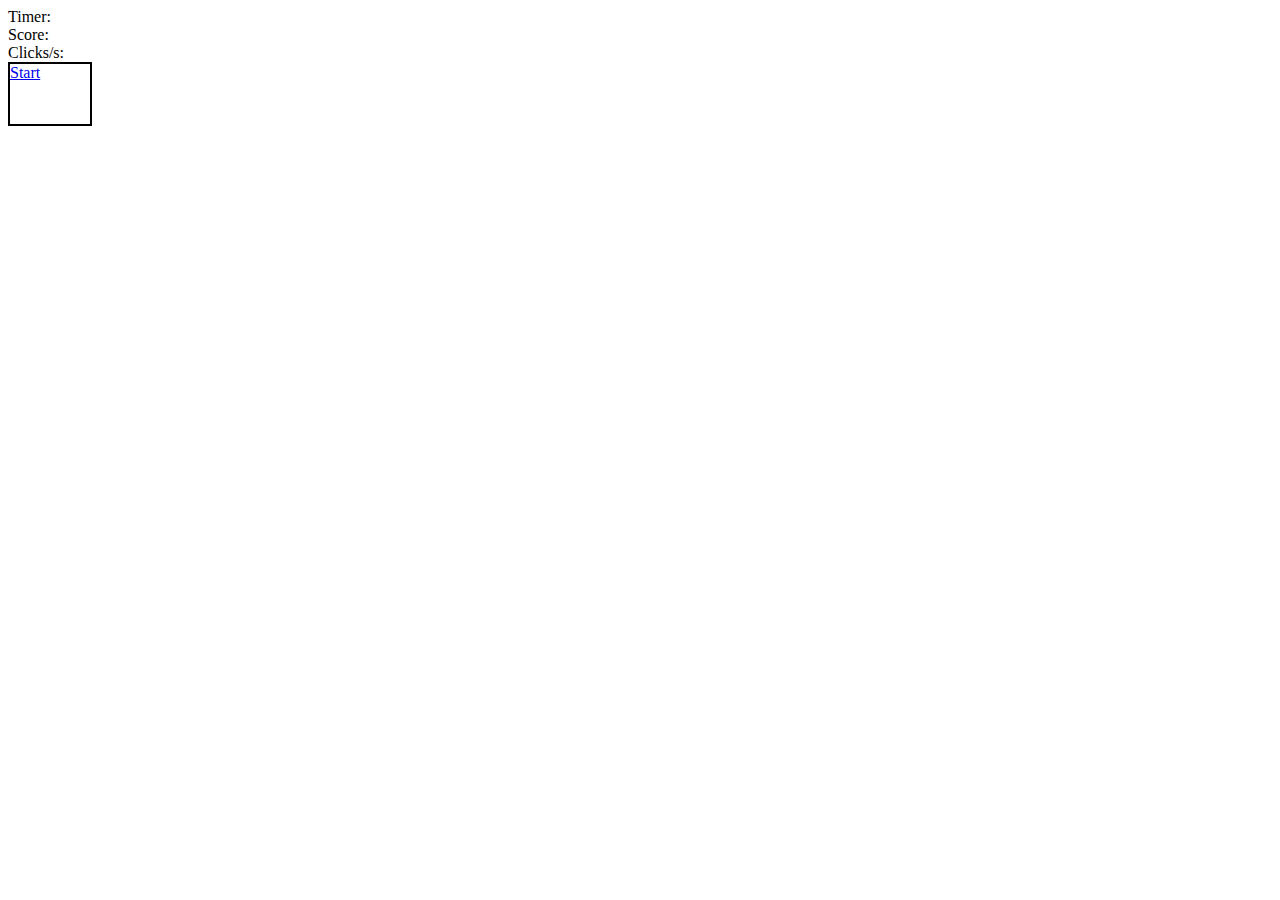
==== index.html @ bbe9aa67 "[UPDATE] added main script for cps game" ====
<!DOCTYPE html>
<html lang="en">
    <head>
        <meta charset="UTF-8">
        <meta name="viewport" content="width=device-width, initial-scale=1.0">
        <link rel="stylesheet" href="main.css">
        <title>Document</title>
    </head>
    <body>
        <div class="content">
            Timer: <span class="timer"></span><br/>
            Score: <span class="score"></span><br/>
            Clicks/s: <span class="clicks"></span>
        </div>
        <div class="clickarea">
            <a href="#" class="start">Start</a>
        </div>
        <script src="script.js"></script>
    </body>
</html>
---- main.css ----
.clickarea
{
    width: 80px;
    height: 60px;
    background: #FFFFFF;
    border: #000000 solid 2px;
}
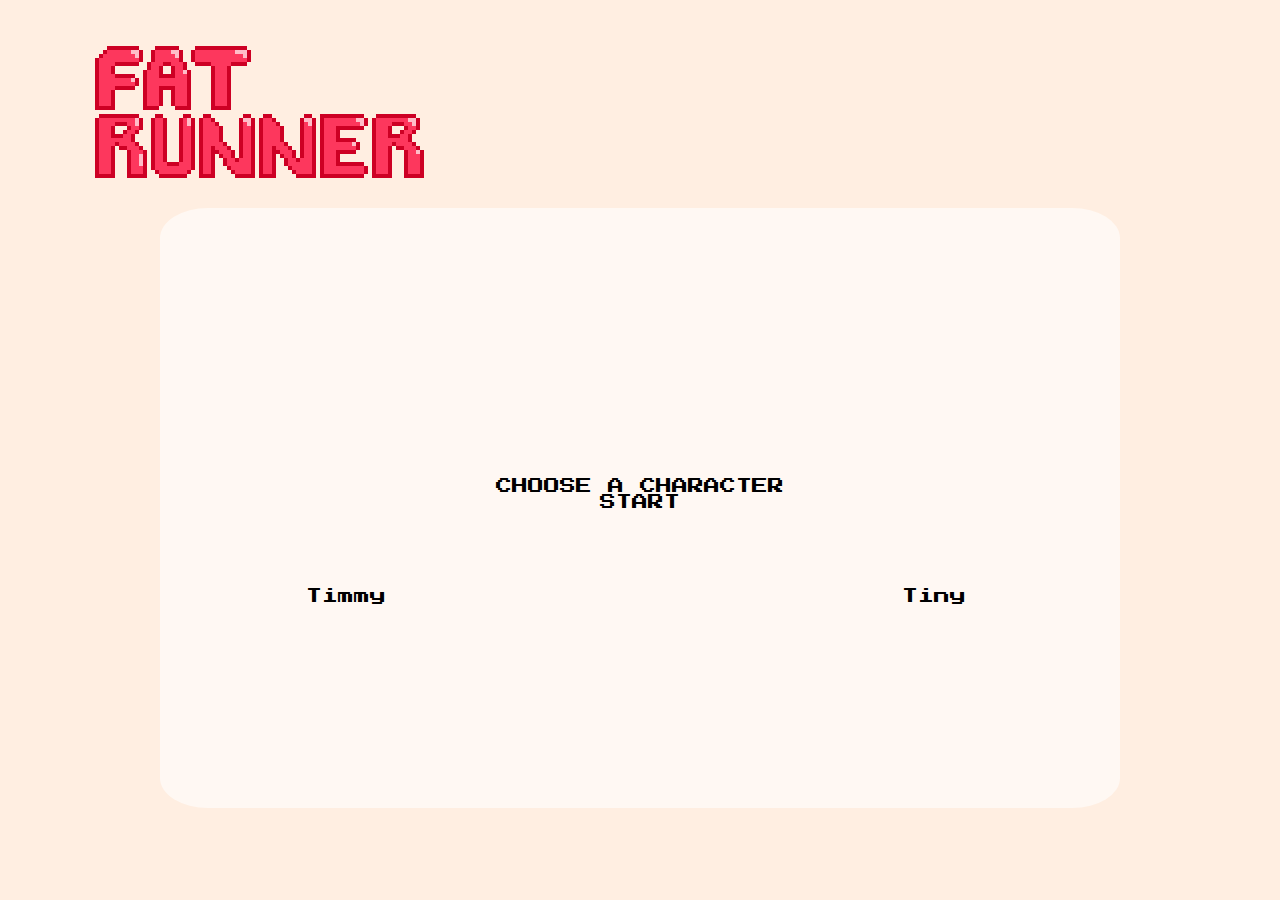
==== commit fbf627ba: "First and second page" ====
--- a/index.html
+++ b/index.html
@@ -4,17 +4,24 @@
         <meta charset="UTF-8">
         <meta name="viewport" content="width=device-width, initial-scale=1.0">
         <link rel="stylesheet" href="main.css">
+        <link href="https://fonts.googleapis.com/css2?family=Press+Start+2P&display=swap" rel="stylesheet"> 
         <title>Document</title>
     </head>
     <body>
-        <div class="content">
-            Timer: <span class="timer"></span><br/>
-            Score: <span class="score"></span><br/>
-            Clicks/s: <span class="clicks"></span>
-        </div>
-        <div class="clickarea">
-            <a href="#" class="start">Start</a>
-        </div>
-        <script src="script.js"></script>
+        <img src="player_characters_SIJS/GIF/title_fatrunner.png" alt="logo du jeu Fat Runner" id="logo">
+        <main>
+            <div class="character">
+                <a href="pages/game.html"><span class="timmy_img"></span></a>
+                <span>Timmy</span>
+            </div>
+            <p>
+                Choose a character<br/>
+                Start
+            </p>
+            <div class="character">
+                <a href="pages/game.html"><span class="tiny_img"></span></a>
+                <span>Tiny</span>
+            </div>
+        </main>
     </body>
 </html>--- a/main.css
+++ b/main.css
@@ -1,7 +1,111 @@
-.clickarea
+body
 {
-    width: 80px;
-    height: 60px;
-    background: #FFFFFF;
-    border: #000000 solid 2px;
+    background-color: #FFEEE1;
+    font-family: 'Press Start 2P', cursive;
 }
+
+#logo
+{
+    margin-left: 50px;
+}
+
+/* MAIN */
+
+main
+{
+    width: 960px;
+    margin: 0 auto;
+    display: flex;
+    text-align: center;
+    justify-content: center;
+    background-color: #FFF8F3;
+    height: 600px;
+    border-radius: 5%;
+}
+
+main p
+{
+    margin: 270px 50px 0 50px; 
+    text-transform: uppercase;
+}
+
+.character
+{
+    margin-top: 180px;
+}
+
+main span
+{
+    display: block;
+}
+
+/* Images */
+
+.timmy_img{
+  width: 200px;
+  height: 200px;
+  display: block;
+  background: url(../semaine-intensive-js-20-04-2020/player_characters_SIJS/GIF/sleeping_boy.gif) no-repeat;
+  background-size: cover;
+}
+
+.timmy_img:hover{
+  background-image: url(../semaine-intensive-js-20-04-2020/player_characters_SIJS/GIF/jumping_boy.gif);
+  background-size: cover;
+}
+
+.tiny_img{
+  width: 200px;
+  height: 200px;
+  display: block;
+  background: url(../semaine-intensive-js-20-04-2020/player_characters_SIJS/GIF/sleeping_girl.gif) no-repeat;
+  background-size: cover;
+}
+
+.tiny_img:hover{
+  background-image: url(../semaine-intensive-js-20-04-2020/player_characters_SIJS/GIF/running_girl.gif);
+  background-size: cover;
+}
+
+.character:hover
+{
+    height: 220px;
+    background-color: #F37C7D;
+    border-radius: 25%;
+    transition: background linear 0.25s;
+    padding-bottom: 15px;
+}
+
+/* /MAIN */
+
+
+/* .progressbar {
+    width: 80%;
+    margin: 25px auto;
+    border: solid 1px #000;
+  }
+  .progressbar .inner {
+    height: 15px;
+    animation: progressbar-countdown;
+     Placeholder, this will be updated using javascript 
+    animation-duration: 10s;
+     We stop in the end 
+    animation-iteration-count: 1;
+     Stay on pause when the animation is finished finished 
+    animation-fill-mode: forwards;
+     We start paused, we start the animation using javascript 
+    animation-play-state: paused;
+     We want a linear animation, ease-out is standard 
+    animation-timing-function: linear;
+  }
+  @keyframes progressbar-countdown {
+    0% {
+      width: 0%;
+      background: #5cb555;
+    }
+    100% {
+      width: 100%;
+      background: #eb4a4a;
+    }
+  }
+   */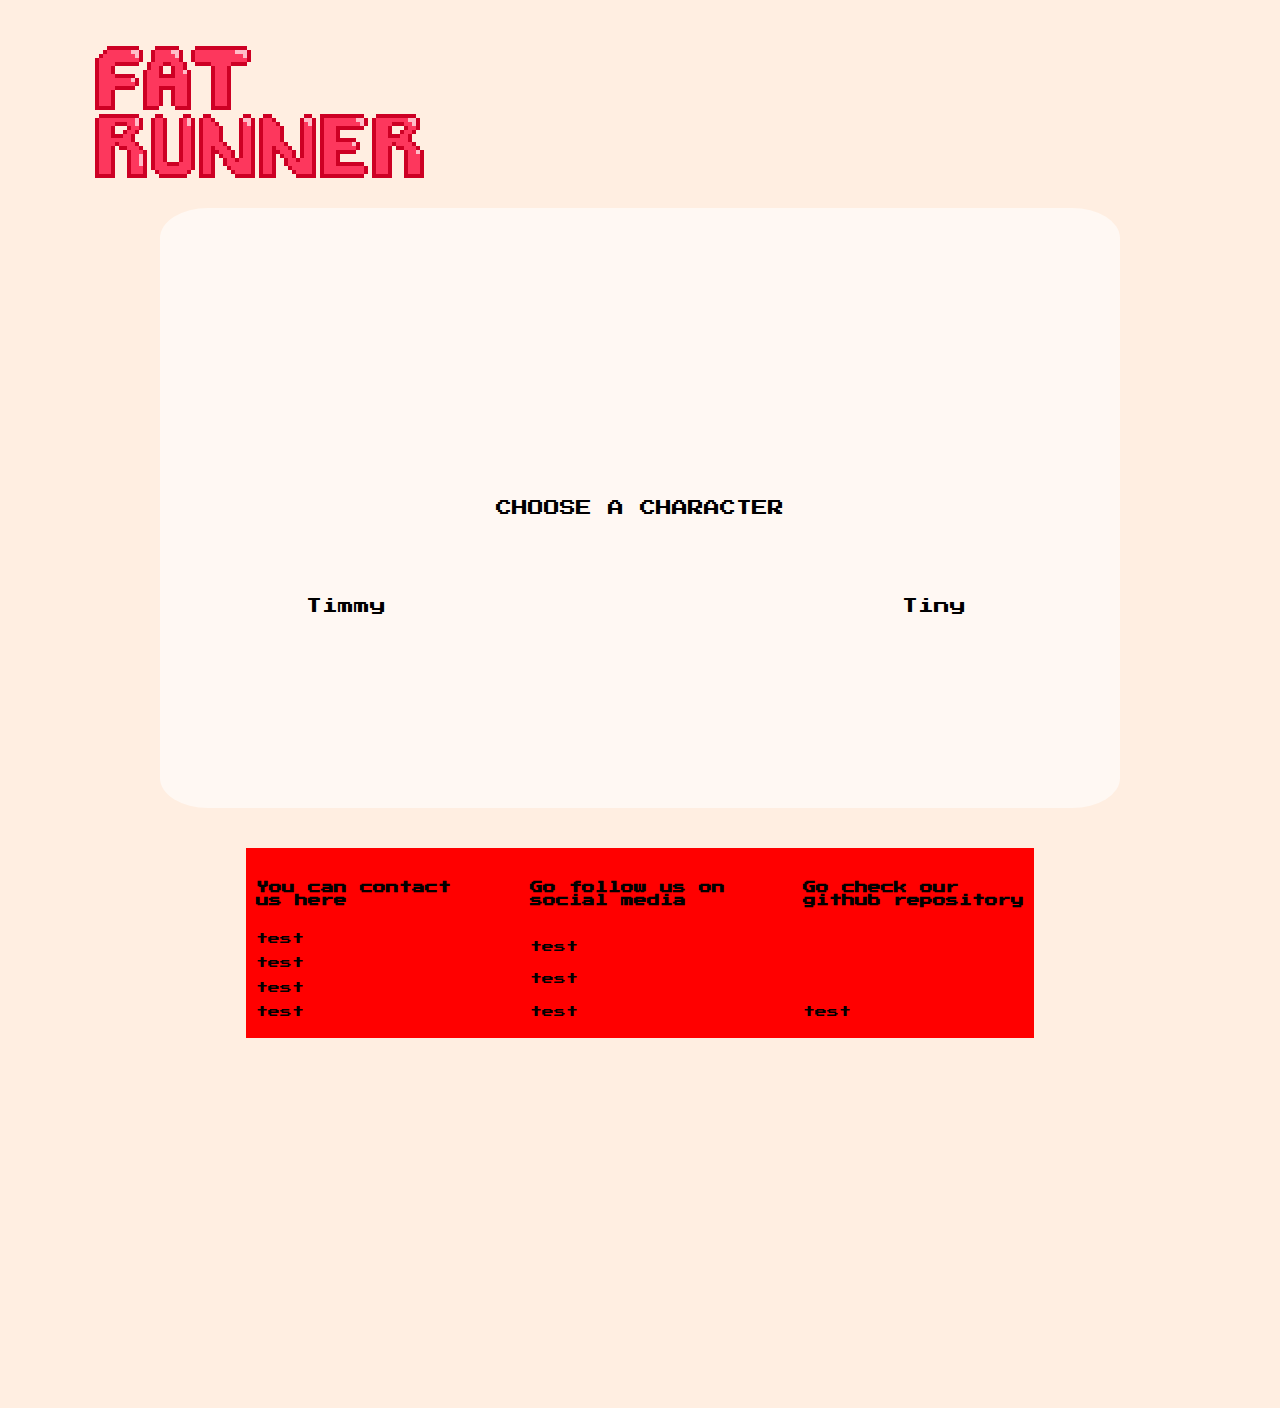
==== commit 5cd46e16: "[UPDATE] main.css index.html" ====
--- a/index.html
+++ b/index.html
@@ -1,27 +1,64 @@
 <!DOCTYPE html>
-<html lang="en">
+<html>
     <head>
-        <meta charset="UTF-8">
-        <meta name="viewport" content="width=device-width, initial-scale=1.0">
+        <meta class="UTF_8">
+        <meta name="viewport" content="width=device-width,initial-scales=1.0">
         <link rel="stylesheet" href="main.css">
-        <link href="https://fonts.googleapis.com/css2?family=Press+Start+2P&display=swap" rel="stylesheet"> 
-        <title>Document</title>
+        <link href="https://fonts.googleapis.com/css2?family=Press+Start+2P&display=swap" rel="stylesheet">
+        <title>Fat Runner</title>
     </head>
     <body>
-        <img src="player_characters_SIJS/GIF/title_fatrunner.png" alt="logo du jeu Fat Runner" id="logo">
+        <a href="index.html"><img src="player_characters_SIJS/GIF/title_fatrunner.png" alt="logo du jeu Fat Runner" id="logo"></a>
         <main>
-            <div class="character">
-                <a href="pages/game.html"><span class="timmy_img"></span></a>
-                <span>Timmy</span>
+            <div id="first_page">
+                <div class="character">
+                    <a href="#"><span class="timmy_img"></span></a>
+                    <span>Timmy</span>
+                </div>
+                <p>
+                    Choose a character
+                </p>
+                <div class="character">
+                    <a href="#"><span class="tiny_img"></span></a>
+                    <span>Tiny</span>
+                </div>
             </div>
-            <p>
-                Choose a character<br/>
-                Start
-            </p>
-            <div class="character">
-                <a href="pages/game.html"><span class="tiny_img"></span></a>
-                <span>Tiny</span>
+            <div id="second_page" class="clickarea">
+                <div>
+                    <img class="sport_boy" src="player_characters_SIJS/GIF/sport_boy.gif" alt="image de Timmy qui fait du sport">
+                    <img class="sport_girl" src="player_characters_SIJS/GIF/sport_girl.gif" alt="image de Tiny qui fait du sport">
+                </div>
+                <div>    
+                    <div class="container">
+                        <p class="">
+                            Timer: <span class="timer">0</span><br/>
+                            Clicks/s: <span class="clicks">0</span><br/>
+                            Score: <span class="score">0</span>
+                        </p>
+                    </div>
+                    <a href="#" class="start">Start</a>
+                </div>
             </div>
         </main>
+        <footer>
+            <div class="contact">
+                <h3>You can contact</br>us here</h3>
+                <span class="footer_span">test</span>
+                <span class="footer_span">test</span>
+                <span class="footer_span">test</span>
+                <span class="footer_span">test</span>
+            </div>
+            <div class="socials">
+                <h3>Go follow us on</br>social media</h3>
+                <span class="footer_span">test</span>
+                <span class="footer_span">test</span>
+                <span class="footer_span">test</span>
+            </div>
+            <div class="repo">
+                <h3>Go check our</br>github repository</h3>
+                <span class="footer_span">test</span>
+            </div>
+        </footer>
+        <script src="script.js"></script>    
     </body>
 </html>--- a/main.css
+++ b/main.css
@@ -9,103 +9,163 @@
     margin-left: 50px;
 }
 
-/* MAIN */
-
 main
 {
     width: 960px;
     margin: 0 auto;
-    display: flex;
-    text-align: center;
-    justify-content: center;
-    background-color: #FFF8F3;
     height: 600px;
     border-radius: 5%;
+    background-color: #FFF8F3;
 }
 
-main p
+/** FIRST PAGE **/
+
+#first_page
 {
-    margin: 270px 50px 0 50px; 
+    width: 960px;
+    height: 600px;
+    display: flex;
+    justify-content: center;
+    text-align: center;
+    align-items: center;
+}
+
+#first_page p
+{
+    margin: 0 50px; 
     text-transform: uppercase;
+}
+
+#fist_page span
+{
+    display: block;
+}
+
+.timmy_img
+{
+    width: 200px;
+    height: 200px;
+    display: block;
+    background: url(../semaine-intensive-js-20-04-2020/player_characters_SIJS/GIF/sleeping_boy.gif) no-repeat;
+    background-size: cover;
+}
+
+.timmy_img:hover
+{
+    background-image: url(../semaine-intensive-js-20-04-2020/player_characters_SIJS/GIF/jumping_boy.gif);
+    background-size: cover;
+}
+
+.tiny_img
+{
+    width: 200px;
+    height: 200px;
+    display: block;
+    background: url(../semaine-intensive-js-20-04-2020/player_characters_SIJS/GIF/sleeping_girl.gif) no-repeat;
+    background-size: cover;
+}
+
+.tiny_img:hover
+{
+    background-image: url(../semaine-intensive-js-20-04-2020/player_characters_SIJS/GIF/jumping_girl.gif);
+    background-size: cover;
 }
 
 .character
 {
-    margin-top: 180px;
-}
-
-main span
-{
-    display: block;
-}
-
-/* Images */
-
-.timmy_img{
-  width: 200px;
-  height: 200px;
-  display: block;
-  background: url(../semaine-intensive-js-20-04-2020/player_characters_SIJS/GIF/sleeping_boy.gif) no-repeat;
-  background-size: cover;
-}
-
-.timmy_img:hover{
-  background-image: url(../semaine-intensive-js-20-04-2020/player_characters_SIJS/GIF/jumping_boy.gif);
-  background-size: cover;
-}
-
-.tiny_img{
-  width: 200px;
-  height: 200px;
-  display: block;
-  background: url(../semaine-intensive-js-20-04-2020/player_characters_SIJS/GIF/sleeping_girl.gif) no-repeat;
-  background-size: cover;
-}
-
-.tiny_img:hover{
-  background-image: url(../semaine-intensive-js-20-04-2020/player_characters_SIJS/GIF/running_girl.gif);
-  background-size: cover;
+    height: 220px;
 }
 
 .character:hover
 {
-    height: 220px;
     background-color: #F37C7D;
     border-radius: 25%;
     transition: background linear 0.25s;
-    padding-bottom: 15px;
 }
 
-/* /MAIN */
 
 
-/* .progressbar {
-    width: 80%;
-    margin: 25px auto;
-    border: solid 1px #000;
-  }
-  .progressbar .inner {
-    height: 15px;
-    animation: progressbar-countdown;
-     Placeholder, this will be updated using javascript 
-    animation-duration: 10s;
-     We stop in the end 
-    animation-iteration-count: 1;
-     Stay on pause when the animation is finished finished 
-    animation-fill-mode: forwards;
-     We start paused, we start the animation using javascript 
-    animation-play-state: paused;
-     We want a linear animation, ease-out is standard 
-    animation-timing-function: linear;
-  }
-  @keyframes progressbar-countdown {
-    0% {
-      width: 0%;
-      background: #5cb555;
-    }
-    100% {
-      width: 100%;
-      background: #eb4a4a;
-    }
-  }
-   */+/** /FIRST PAGE **/
+
+/** SECOND PAGE **/
+
+#second_page
+{
+    width: 960px;
+    margin: 0 auto;
+    display: flex;  
+    background-color: #FFF8F3;
+    height: 600px;
+    border-radius: 5%;
+    justify-content: space-around;
+    align-items: center;
+    user-select: none;
+    visibility: hidden;
+}
+
+#second_page img
+{
+    width: 250px;
+    height: 250px;
+}
+
+#second_page span
+{
+    display: inline;
+}
+
+.container
+{
+    background-color: #FFFCFA;
+    height: 150px;
+    width: 240px;
+    padding: 20px;
+    padding-left: 30px;
+    border-radius: 5%;
+    margin-bottom: 50px;
+    line-height: 50px;
+}
+
+.start
+{
+    color: #FFF;
+    text-decoration: none;
+    background-color: #D95763;
+    width: 120px;
+    height: 40px;
+    padding: 20px 105px;
+    border-radius: 5%;
+    text-align: center;
+}
+
+/** FOOTER **/
+
+footer
+{
+    width: 60vw;
+    margin: 0 auto;
+    padding: 20px 10px;
+    height: 150px;
+    background: red;
+    margin-top: 40px;
+    display: flex;
+    justify-content: space-between;
+}
+
+.contact, .repo, .socials
+{
+    display: flex;
+    flex-direction: column;
+    justify-content: space-between;
+}
+
+.footer_span
+{
+    justify-content: space-around;
+    font-size: 12px;
+}
+
+h3
+{
+    font-size: 13px;
+}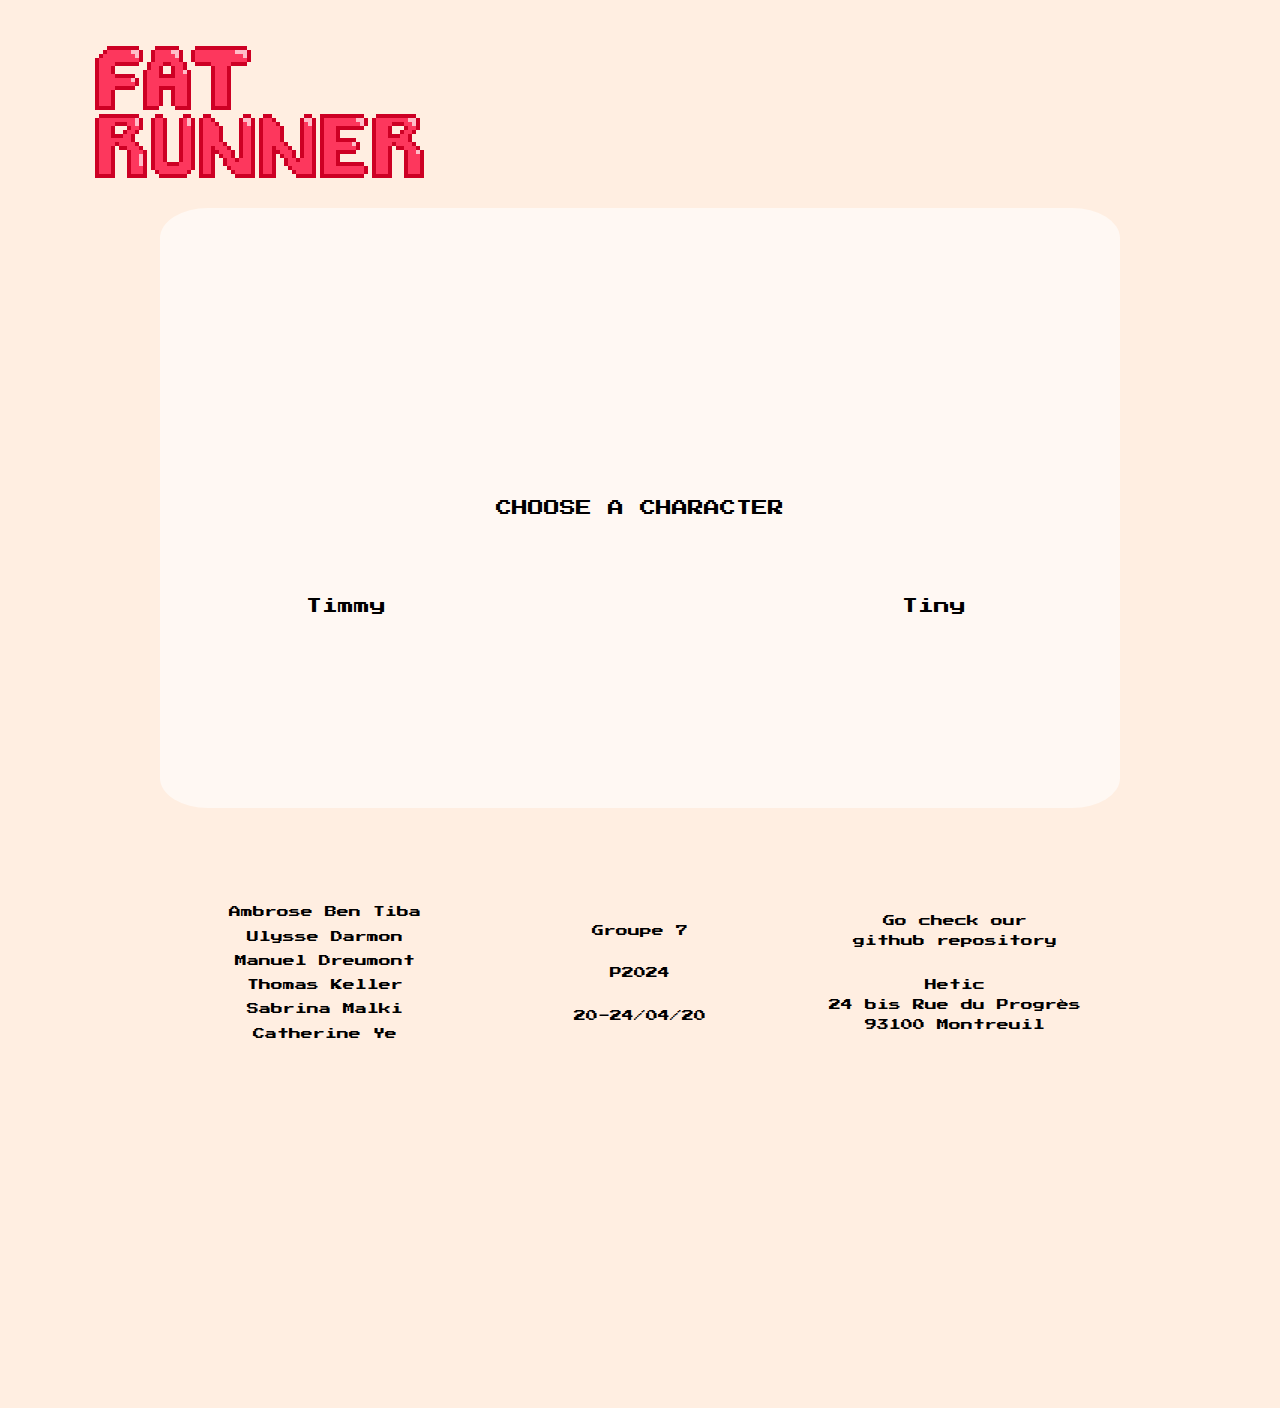
==== commit 22f33499: "[UPDATE] index.html and main.css" ====
--- a/index.html
+++ b/index.html
@@ -5,11 +5,13 @@
         <meta name="viewport" content="width=device-width,initial-scales=1.0">
         <link rel="stylesheet" href="main.css">
         <link href="https://fonts.googleapis.com/css2?family=Press+Start+2P&display=swap" rel="stylesheet">
+        <link rel="icon" href="player_characters_SIJS/GIF/sleeping_boy.gif">
         <title>Fat Runner</title>
     </head>
     <body>
         <a href="index.html"><img src="player_characters_SIJS/GIF/title_fatrunner.png" alt="logo du jeu Fat Runner" id="logo"></a>
         <main>
+<!-- FIRST PAGEs-->
             <div id="first_page">
                 <div class="character">
                     <a href="#"><span class="timmy_img"></span></a>
@@ -23,7 +25,10 @@
                     <span>Tiny</span>
                 </div>
             </div>
+<!-- SECOND PAGE -->
             <div id="second_page" class="clickarea">
+                <a href="pages/0_19.html" class="arrow"></a>
+                <p class="tutorial">Click to see the clicking area</p>
                 <div>
                     <img class="sport_boy" src="player_characters_SIJS/GIF/sport_boy.gif" alt="image de Timmy qui fait du sport">
                     <img class="sport_girl" src="player_characters_SIJS/GIF/sport_girl.gif" alt="image de Tiny qui fait du sport">
@@ -31,8 +36,8 @@
                 <div>    
                     <div class="container">
                         <p class="">
-                            Timer: <span class="timer">0</span><br/>
-                            Clicks/s: <span class="clicks">0</span><br/>
+                            Timer: <span class="timer">0</span><br>
+                            Clicks/s: <span class="clicks">0</span><br>
                             Score: <span class="score">0</span>
                         </p>
                     </div>
@@ -40,23 +45,24 @@
                 </div>
             </div>
         </main>
+<!-- FOOTER-->
         <footer>
-            <div class="contact">
-                <h3>You can contact</br>us here</h3>
-                <span class="footer_span">test</span>
-                <span class="footer_span">test</span>
-                <span class="footer_span">test</span>
-                <span class="footer_span">test</span>
+            <div>
+                <span>Ambrose Ben Tiba</span>
+                <span>Ulysse Darmon</span>
+                <span>Manuel Dreumont</span>
+                <span>Thomas Keller</span>
+                <span>Sabrina Malki</span>
+                <span>Catherine Ye</span>
             </div>
-            <div class="socials">
-                <h3>Go follow us on</br>social media</h3>
-                <span class="footer_span">test</span>
-                <span class="footer_span">test</span>
-                <span class="footer_span">test</span>
+            <div>
+                <span>Groupe 7</span>
+                <span>P2024</span>
+                <span>20-24/04/20</span>
             </div>
-            <div class="repo">
-                <h3>Go check our</br>github repository</h3>
-                <span class="footer_span">test</span>
+            <div>
+                <p><a href="https://github.com/ambrosebentiba/semaine-intensive-js-20-04-2020.git">Go check our <br>github repository</a></p>
+                <p><a href="hetic.net">Hetic</a> <br>24 bis Rue du Progrès<br> 93100 Montreuil</p>
             </div>
         </footer>
         <script src="script.js"></script>    
--- a/main.css
+++ b/main.css
@@ -16,6 +16,7 @@
     height: 600px;
     border-radius: 5%;
     background-color: #FFF8F3;
+    position: relative;
 }
 
 /** FIRST PAGE **/
@@ -114,6 +115,24 @@
     display: inline;
 }
 
+.arrow
+{
+    width: 150px;
+    height: 90px;
+    display: block;
+    background: url(../semaine-intensive-js-20-04-2020/player_characters_SIJS/GIF/arrow.gif) no-repeat;
+    background-size: cover;
+    position: absolute;
+    top: 0px; left: 0px;
+}
+
+.tutorial
+{
+    position: absolute;
+    top: 20px;
+    color: #8a8a8a;
+}
+
 .container
 {
     background-color: #FFFCFA;
@@ -142,30 +161,39 @@
 
 footer
 {
-    width: 60vw;
+    width: 960px;
     margin: 0 auto;
-    padding: 20px 10px;
     height: 150px;
-    background: red;
     margin-top: 40px;
+    font-size: 12px;
     display: flex;
-    justify-content: space-between;
+    justify-content: space-evenly;
 }
 
-.contact, .repo, .socials
+footer div
 {
     display: flex;
+    line-height: 20px;
+    width: 300px;
+    height: 150px;
+    margin-top: 50px;
     flex-direction: column;
-    justify-content: space-between;
+    align-items: center;
+    justify-content: space-evenly;
 }
 
-.footer_span
+footer a
 {
-    justify-content: space-around;
-    font-size: 12px;
+    text-decoration: none;
+    color: #000000;
 }
 
-h3
+footer a:hover
 {
-    font-size: 13px;
+    text-decoration: none;
+    color: #D95763;
+}
+footer p
+{
+    text-align: center;
 }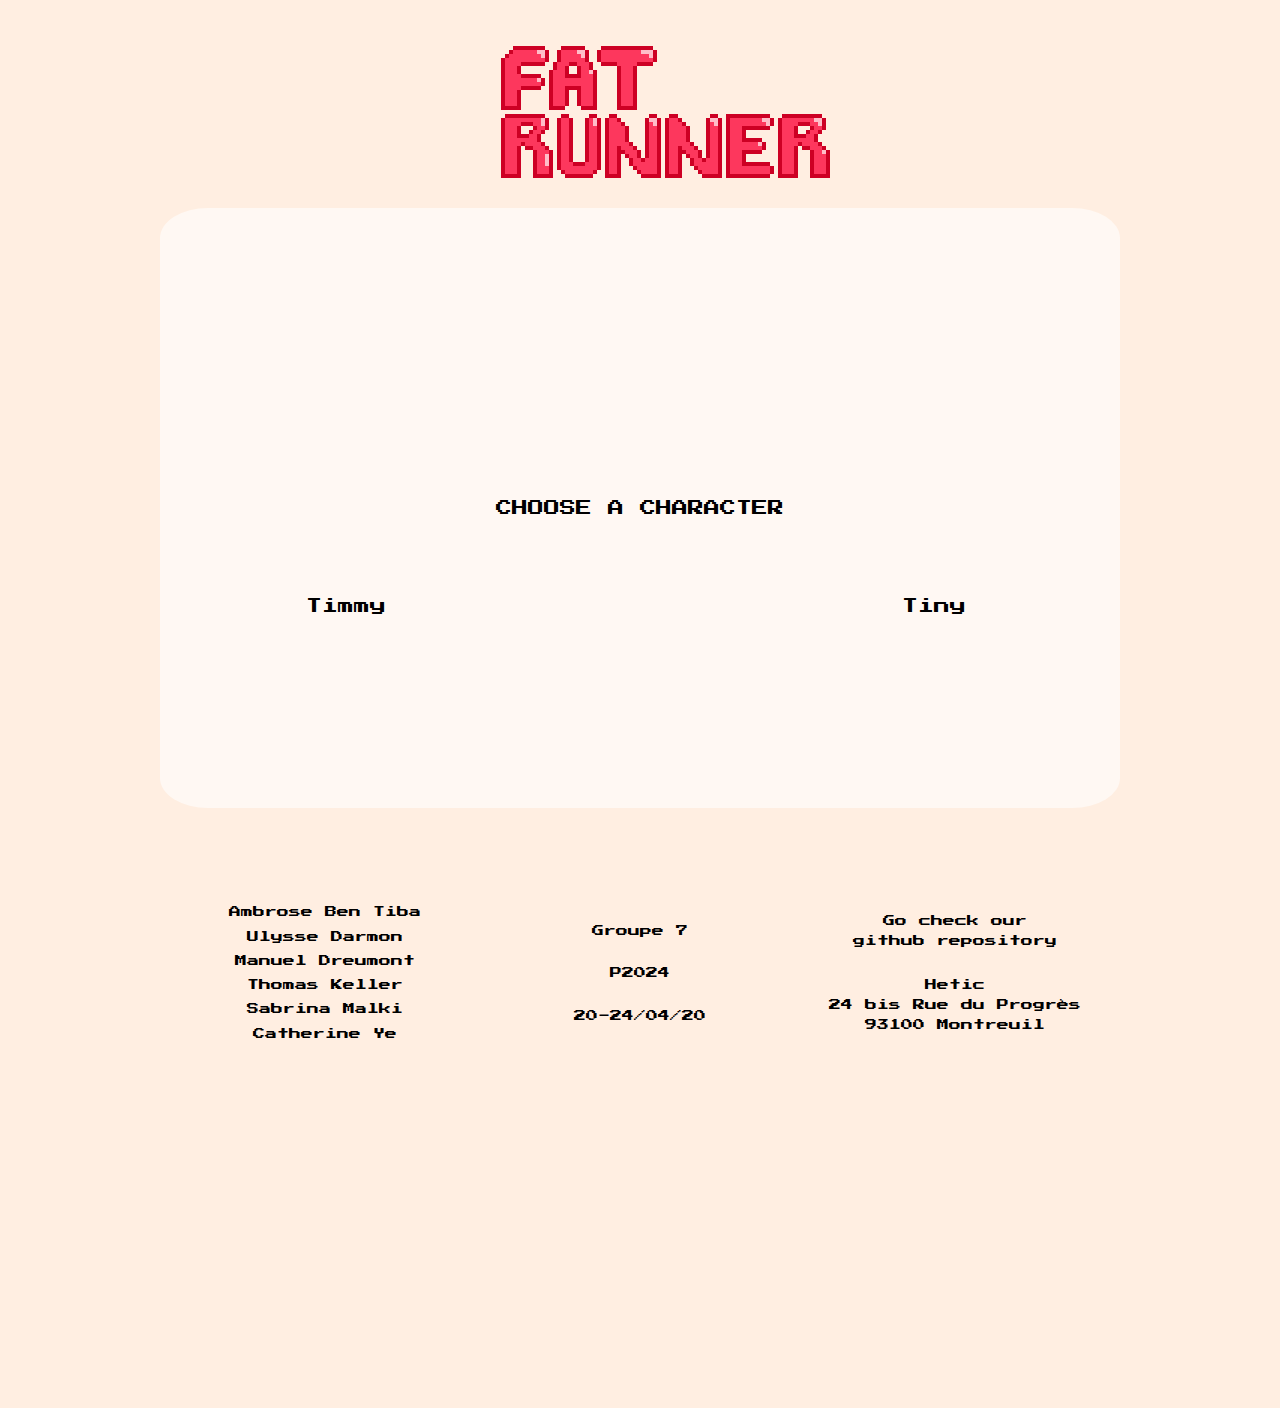
==== commit 3aca6cae: "[UPDATE]index.html and main.css" ====
--- a/index.html
+++ b/index.html
@@ -9,7 +9,9 @@
         <title>Fat Runner</title>
     </head>
     <body>
-        <a href="index.html"><img src="player_characters_SIJS/GIF/title_fatrunner.png" alt="logo du jeu Fat Runner" id="logo"></a>
+        <header id="logo">
+            <a href="index.html"><img src="player_characters_SIJS/GIF/title_fatrunner.png" alt="logo du jeu Fat Runner"></a>
+        </header>
         <main>
 <!-- FIRST PAGEs-->
             <div id="first_page">
@@ -27,7 +29,7 @@
             </div>
 <!-- SECOND PAGE -->
             <div id="second_page" class="clickarea">
-                <a href="pages/0_19.html" class="arrow"></a>
+                <a href="index.html" class="arrow"></a>
                 <p class="tutorial">Click to see the clicking area</p>
                 <div>
                     <img class="sport_boy" src="player_characters_SIJS/GIF/sport_boy.gif" alt="image de Timmy qui fait du sport">
--- a/main.css
+++ b/main.css
@@ -5,6 +5,12 @@
 }
 
 #logo
+{
+    display: flex;
+    justify-content: center;
+}
+
+#logo img
 {
     margin-left: 50px;
 }
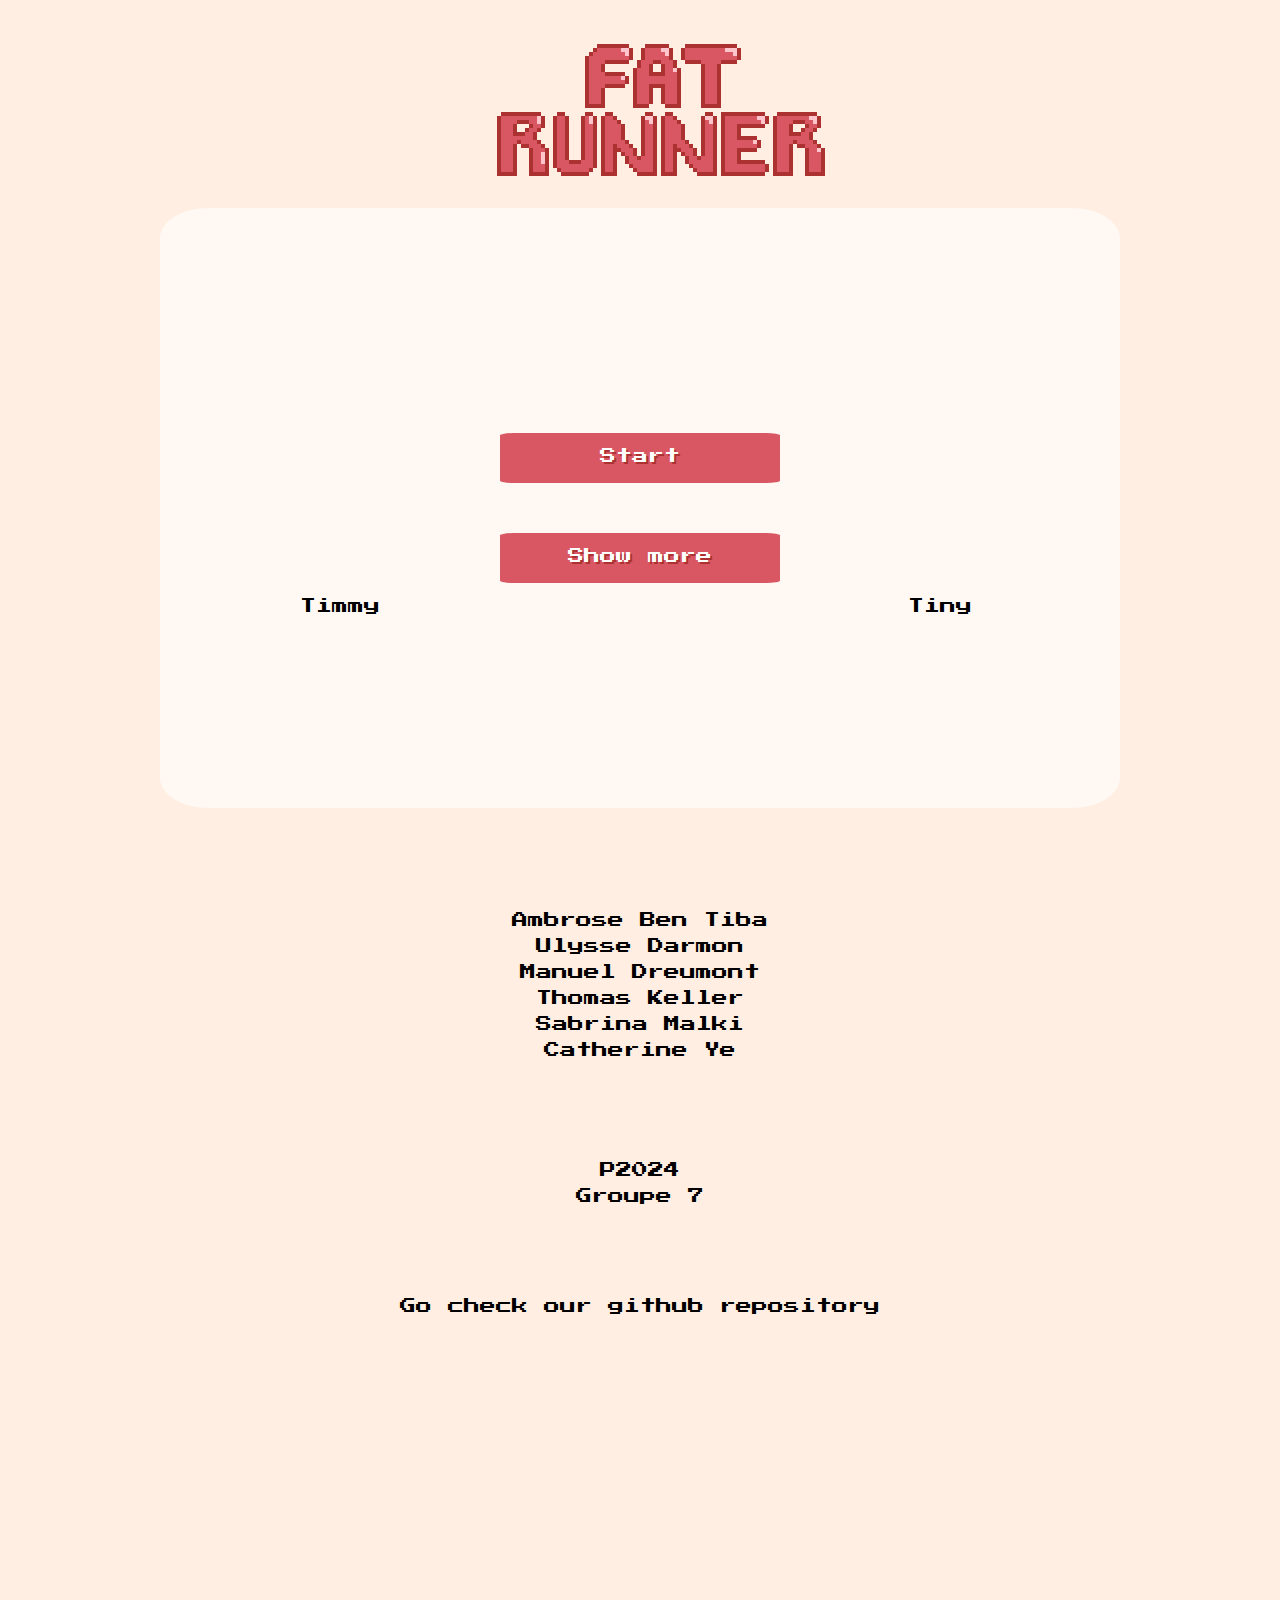
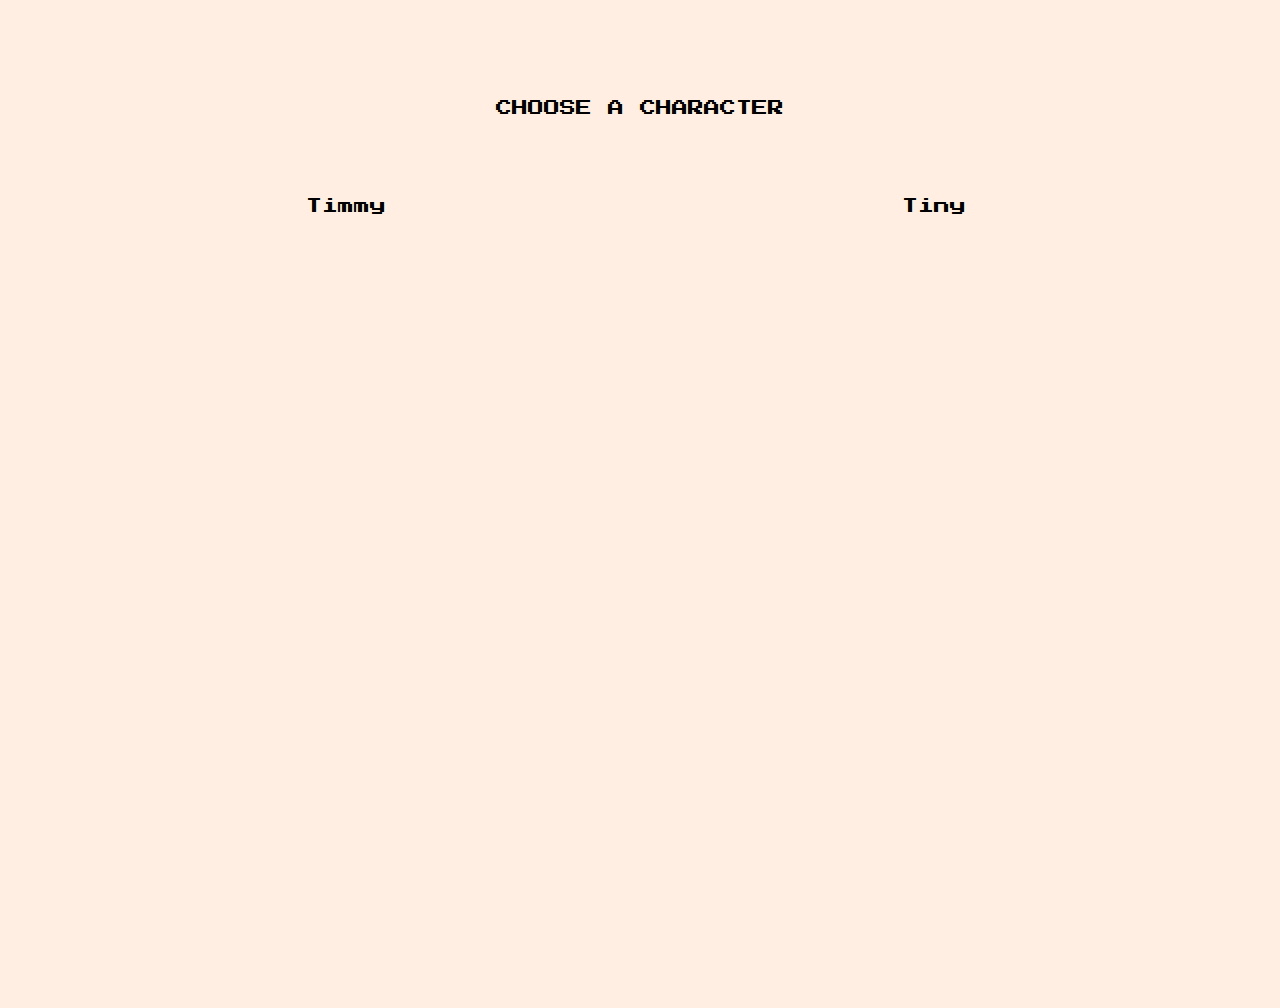
==== commit 06c6b2c9: "[UPDATE]index.html main.css" ====
--- a/index.html
+++ b/index.html
@@ -13,7 +13,40 @@
             <a href="index.html"><img src="player_characters_SIJS/GIF/title_fatrunner.png" alt="logo du jeu Fat Runner"></a>
         </header>
         <main>
-<!-- FIRST PAGEs-->
+            <!-- MENU -->
+            <div id="menu">
+                <div class="show_character">
+                    <a href="#"><span class="timmy_img"></span></a>
+                    <span>Timmy</span>
+                </div>
+                <div class="button">
+                    <a href="pages/game.html">Start</a>
+                    <a href="#">Show more</a>
+                </div>
+                <div class="show_character">
+                    <a href="#"><span class="tiny_img"></span></a>
+                    <span>Tiny</span>
+                </div>
+            </div>
+            <!-- SHOW NAME -->
+            <div id="show_name">
+                <a href="index.html" class="arrow"></a>
+                <div class="position">
+                    <span>Ambrose Ben Tiba</span>
+                    <span>Ulysse Darmon</span>
+                    <span>Manuel Dreumont</span>
+                    <span>Thomas Keller</span>
+                    <span>Sabrina Malki</span>
+                    <span>Catherine Ye</span>
+                </div>
+                <div class="position">
+                    <span>P2024</span>
+                    <span>Groupe 7</span>
+                </div>
+                <a href="https://github.com/ambrosebentiba/semaine-intensive-js-20-04-2020.git">Go check our github repository</a>
+            </div>
+
+<!-- FIRST PAGES-->
             <div id="first_page">
                 <div class="character">
                     <a href="#"><span class="timmy_img"></span></a>
@@ -47,26 +80,6 @@
                 </div>
             </div>
         </main>
-<!-- FOOTER-->
-        <footer>
-            <div>
-                <span>Ambrose Ben Tiba</span>
-                <span>Ulysse Darmon</span>
-                <span>Manuel Dreumont</span>
-                <span>Thomas Keller</span>
-                <span>Sabrina Malki</span>
-                <span>Catherine Ye</span>
-            </div>
-            <div>
-                <span>Groupe 7</span>
-                <span>P2024</span>
-                <span>20-24/04/20</span>
-            </div>
-            <div>
-                <p><a href="https://github.com/ambrosebentiba/semaine-intensive-js-20-04-2020.git">Go check our <br>github repository</a></p>
-                <p><a href="hetic.net">Hetic</a> <br>24 bis Rue du Progrès<br> 93100 Montreuil</p>
-            </div>
-        </footer>
         <script src="script.js"></script>    
     </body>
 </html>--- a/main.css
+++ b/main.css
@@ -23,6 +23,104 @@
     border-radius: 5%;
     background-color: #FFF8F3;
     position: relative;
+}
+
+#menu
+{
+    width: 960px;
+    height: 600px;
+    display: flex;
+    justify-content: center;
+    text-align: center;
+    align-items: center;
+}
+
+/* BUTTON START AND MORE */
+
+.button
+{
+    height: 200px;
+    display: flex;
+    flex-direction: column;
+    justify-content: space-around;
+    margin: 0 60px
+}
+
+.button a
+{
+    color: rgba(255, 255, 255, 1);
+    text-decoration: none;
+    background-color: rgba(217, 87, 99, 1);
+    text-shadow: 2px 2px rgba(172, 50, 50, 1);
+    width: 200px;
+    height: 20px;
+    padding: 15px 40px;
+    border-radius: 5%;
+    text-align: center;
+}
+
+.button a:hover{
+    color: rgba(243, 124, 125, 1);
+    background-color: rgba(255, 255, 255, 1);
+    text-shadow: 2px 2px rgba(0, 0, 0, 1);
+    transition: background linear 0.25s;
+}
+
+/* CHARACTER */
+
+.show_character
+{
+    height: 220px;
+}
+
+/* SECOND PAGE */
+
+#show_name
+{
+    width: 960px;
+    height: 600px;
+    margin: 0 auto;
+    border-radius: 5%;
+    display: flex;
+    flex-direction: column;
+    justify-content: space-evenly;
+    align-items: center;
+
+}
+
+#show_name a{
+    color: rgba(0, 0, 0, 1);
+    text-decoration: none;
+}
+
+#show_name a:hover{
+    color: rgba(217, 87, 99, 1);
+}
+
+
+.position
+{
+    display: flex;
+    flex-direction: column;
+    align-items: center;
+}
+
+.position span
+{
+    margin-top: 10px;
+}
+
+
+.arrow
+{
+    width: 150px;
+    height: 90px;
+    display: block;
+    background: url(../semaine-intensive-js-20-04-2020/player_characters_SIJS/GIF/arrow.gif) no-repeat;
+    background-size: cover;
+    position: absolute;
+    top: 0px; 
+    left: 0px;
 }
 
 /** FIRST PAGE **/
@@ -161,45 +259,4 @@
     padding: 20px 105px;
     border-radius: 5%;
     text-align: center;
-}
-
-/** FOOTER **/
-
-footer
-{
-    width: 960px;
-    margin: 0 auto;
-    height: 150px;
-    margin-top: 40px;
-    font-size: 12px;
-    display: flex;
-    justify-content: space-evenly;
-}
-
-footer div
-{
-    display: flex;
-    line-height: 20px;
-    width: 300px;
-    height: 150px;
-    margin-top: 50px;
-    flex-direction: column;
-    align-items: center;
-    justify-content: space-evenly;
-}
-
-footer a
-{
-    text-decoration: none;
-    color: #000000;
-}
-
-footer a:hover
-{
-    text-decoration: none;
-    color: #D95763;
-}
-footer p
-{
-    text-align: center;
 }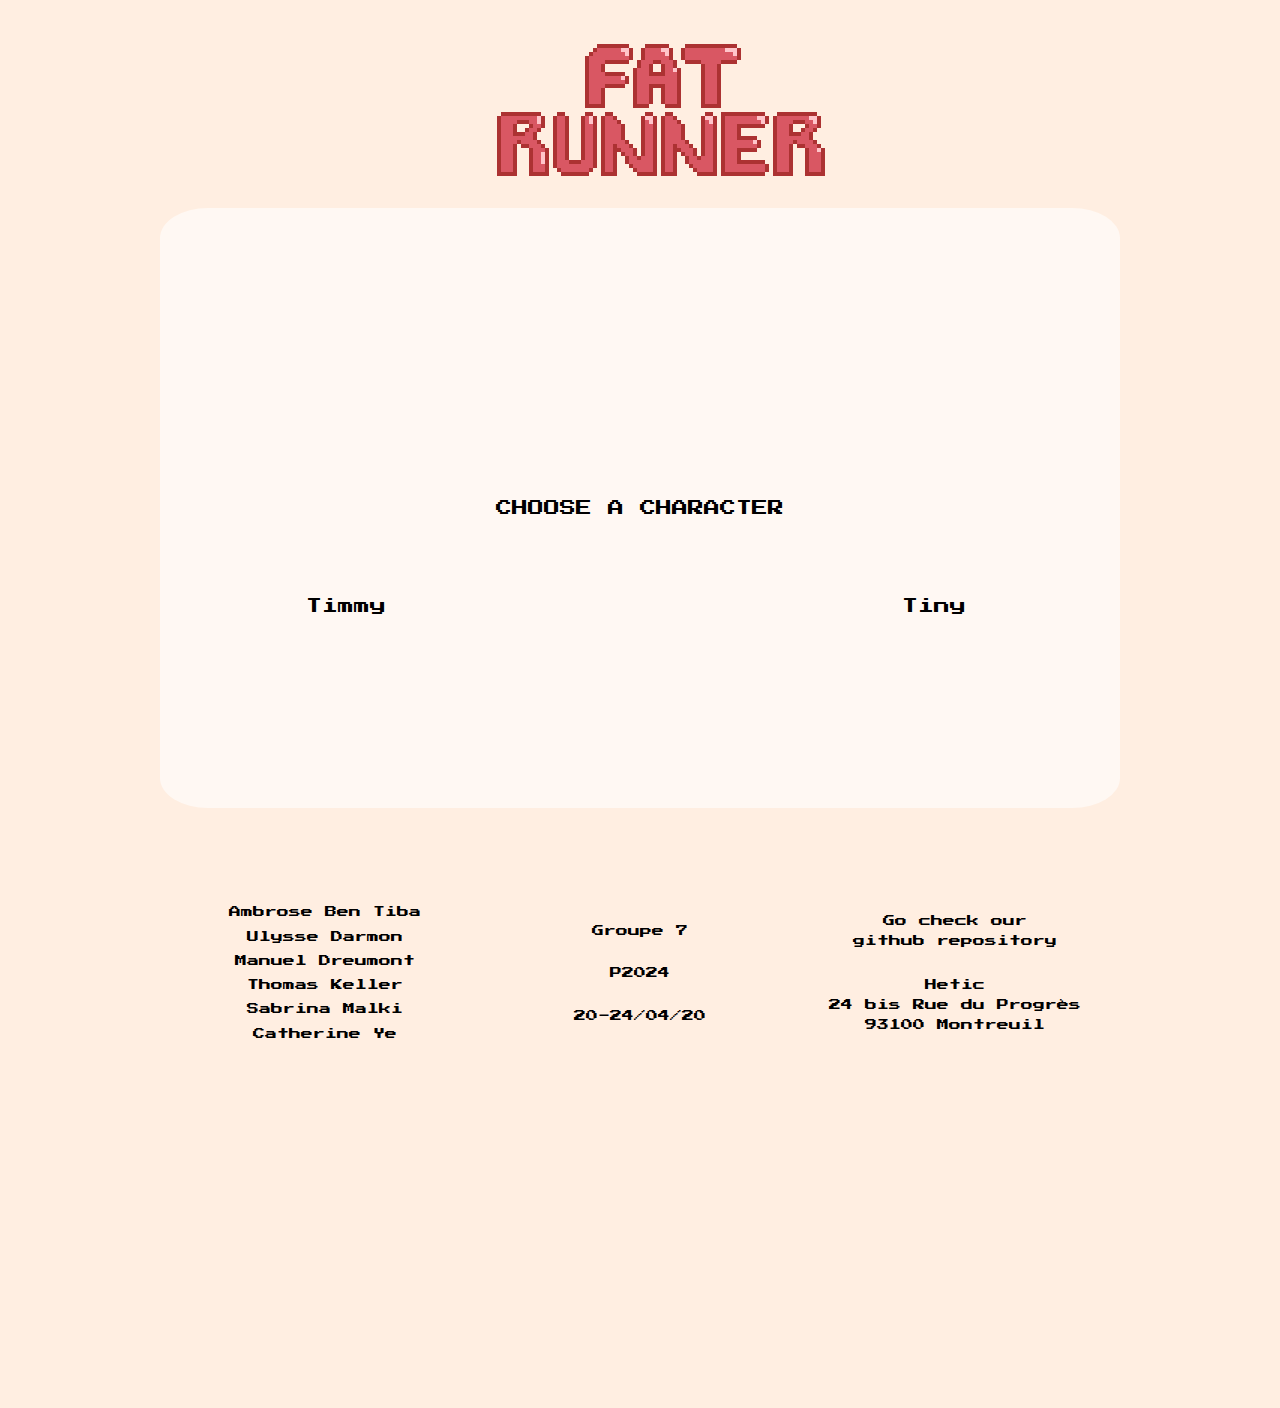
==== commit 8c9b3a50: "[UPDATE]index.html main.css" ====
--- a/index.html
+++ b/index.html
@@ -13,39 +13,6 @@
             <a href="index.html"><img src="player_characters_SIJS/GIF/title_fatrunner.png" alt="logo du jeu Fat Runner"></a>
         </header>
         <main>
-            <!-- MENU -->
-            <div id="menu">
-                <div class="show_character">
-                    <a href="#"><span class="timmy_img"></span></a>
-                    <span>Timmy</span>
-                </div>
-                <div class="button">
-                    <a href="pages/game.html">Start</a>
-                    <a href="#">Show more</a>
-                </div>
-                <div class="show_character">
-                    <a href="#"><span class="tiny_img"></span></a>
-                    <span>Tiny</span>
-                </div>
-            </div>
-            <!-- SHOW NAME -->
-            <div id="show_name">
-                <a href="index.html" class="arrow"></a>
-                <div class="position">
-                    <span>Ambrose Ben Tiba</span>
-                    <span>Ulysse Darmon</span>
-                    <span>Manuel Dreumont</span>
-                    <span>Thomas Keller</span>
-                    <span>Sabrina Malki</span>
-                    <span>Catherine Ye</span>
-                </div>
-                <div class="position">
-                    <span>P2024</span>
-                    <span>Groupe 7</span>
-                </div>
-                <a href="https://github.com/ambrosebentiba/semaine-intensive-js-20-04-2020.git">Go check our github repository</a>
-            </div>
-
 <!-- FIRST PAGES-->
             <div id="first_page">
                 <div class="character">
@@ -80,6 +47,26 @@
                 </div>
             </div>
         </main>
+<!-- FOOTER-->
+        <footer>
+            <div>
+                <span>Ambrose Ben Tiba</span>
+                <span>Ulysse Darmon</span>
+                <span>Manuel Dreumont</span>
+                <span>Thomas Keller</span>
+                <span>Sabrina Malki</span>
+                <span>Catherine Ye</span>
+            </div>
+            <div>
+                <span>Groupe 7</span>
+                <span>P2024</span>
+                <span>20-24/04/20</span>
+            </div>
+            <div>
+                <p><a href="https://github.com/ambrosebentiba/semaine-intensive-js-20-04-2020.git">Go check our <br>github repository</a></p>
+                <p><a href="hetic.net">Hetic</a> <br>24 bis Rue du Progrès<br> 93100 Montreuil</p>
+            </div>
+        </footer>
         <script src="script.js"></script>    
     </body>
 </html>--- a/main.css
+++ b/main.css
@@ -23,104 +23,6 @@
     border-radius: 5%;
     background-color: #FFF8F3;
     position: relative;
-}
-
-#menu
-{
-    width: 960px;
-    height: 600px;
-    display: flex;
-    justify-content: center;
-    text-align: center;
-    align-items: center;
-}
-
-/* BUTTON START AND MORE */
-
-.button
-{
-    height: 200px;
-    display: flex;
-    flex-direction: column;
-    justify-content: space-around;
-    margin: 0 60px
-}
-
-.button a
-{
-    color: rgba(255, 255, 255, 1);
-    text-decoration: none;
-    background-color: rgba(217, 87, 99, 1);
-    text-shadow: 2px 2px rgba(172, 50, 50, 1);
-    width: 200px;
-    height: 20px;
-    padding: 15px 40px;
-    border-radius: 5%;
-    text-align: center;
-}
-
-.button a:hover{
-    color: rgba(243, 124, 125, 1);
-    background-color: rgba(255, 255, 255, 1);
-    text-shadow: 2px 2px rgba(0, 0, 0, 1);
-    transition: background linear 0.25s;
-}
-
-/* CHARACTER */
-
-.show_character
-{
-    height: 220px;
-}
-
-/* SECOND PAGE */
-
-#show_name
-{
-    width: 960px;
-    height: 600px;
-    margin: 0 auto;
-    border-radius: 5%;
-    display: flex;
-    flex-direction: column;
-    justify-content: space-evenly;
-    align-items: center;
-
-}
-
-#show_name a{
-    color: rgba(0, 0, 0, 1);
-    text-decoration: none;
-}
-
-#show_name a:hover{
-    color: rgba(217, 87, 99, 1);
-}
-
-
-.position
-{
-    display: flex;
-    flex-direction: column;
-    align-items: center;
-}
-
-.position span
-{
-    margin-top: 10px;
-}
-
-
-.arrow
-{
-    width: 150px;
-    height: 90px;
-    display: block;
-    background: url(../semaine-intensive-js-20-04-2020/player_characters_SIJS/GIF/arrow.gif) no-repeat;
-    background-size: cover;
-    position: absolute;
-    top: 0px; 
-    left: 0px;
 }
 
 /** FIRST PAGE **/
@@ -259,4 +161,45 @@
     padding: 20px 105px;
     border-radius: 5%;
     text-align: center;
+}
+
+/** FOOTER **/
+
+footer
+{
+    width: 960px;
+    margin: 0 auto;
+    height: 150px;
+    margin-top: 40px;
+    font-size: 12px;
+    display: flex;
+    justify-content: space-evenly;
+}
+
+footer div
+{
+    display: flex;
+    line-height: 20px;
+    width: 300px;
+    height: 150px;
+    margin-top: 50px;
+    flex-direction: column;
+    align-items: center;
+    justify-content: space-evenly;
+}
+
+footer a
+{
+    text-decoration: none;
+    color: #000000;
+}
+
+footer a:hover
+{
+    text-decoration: none;
+    color: #D95763;
+}
+footer p
+{
+    text-align: center;
 }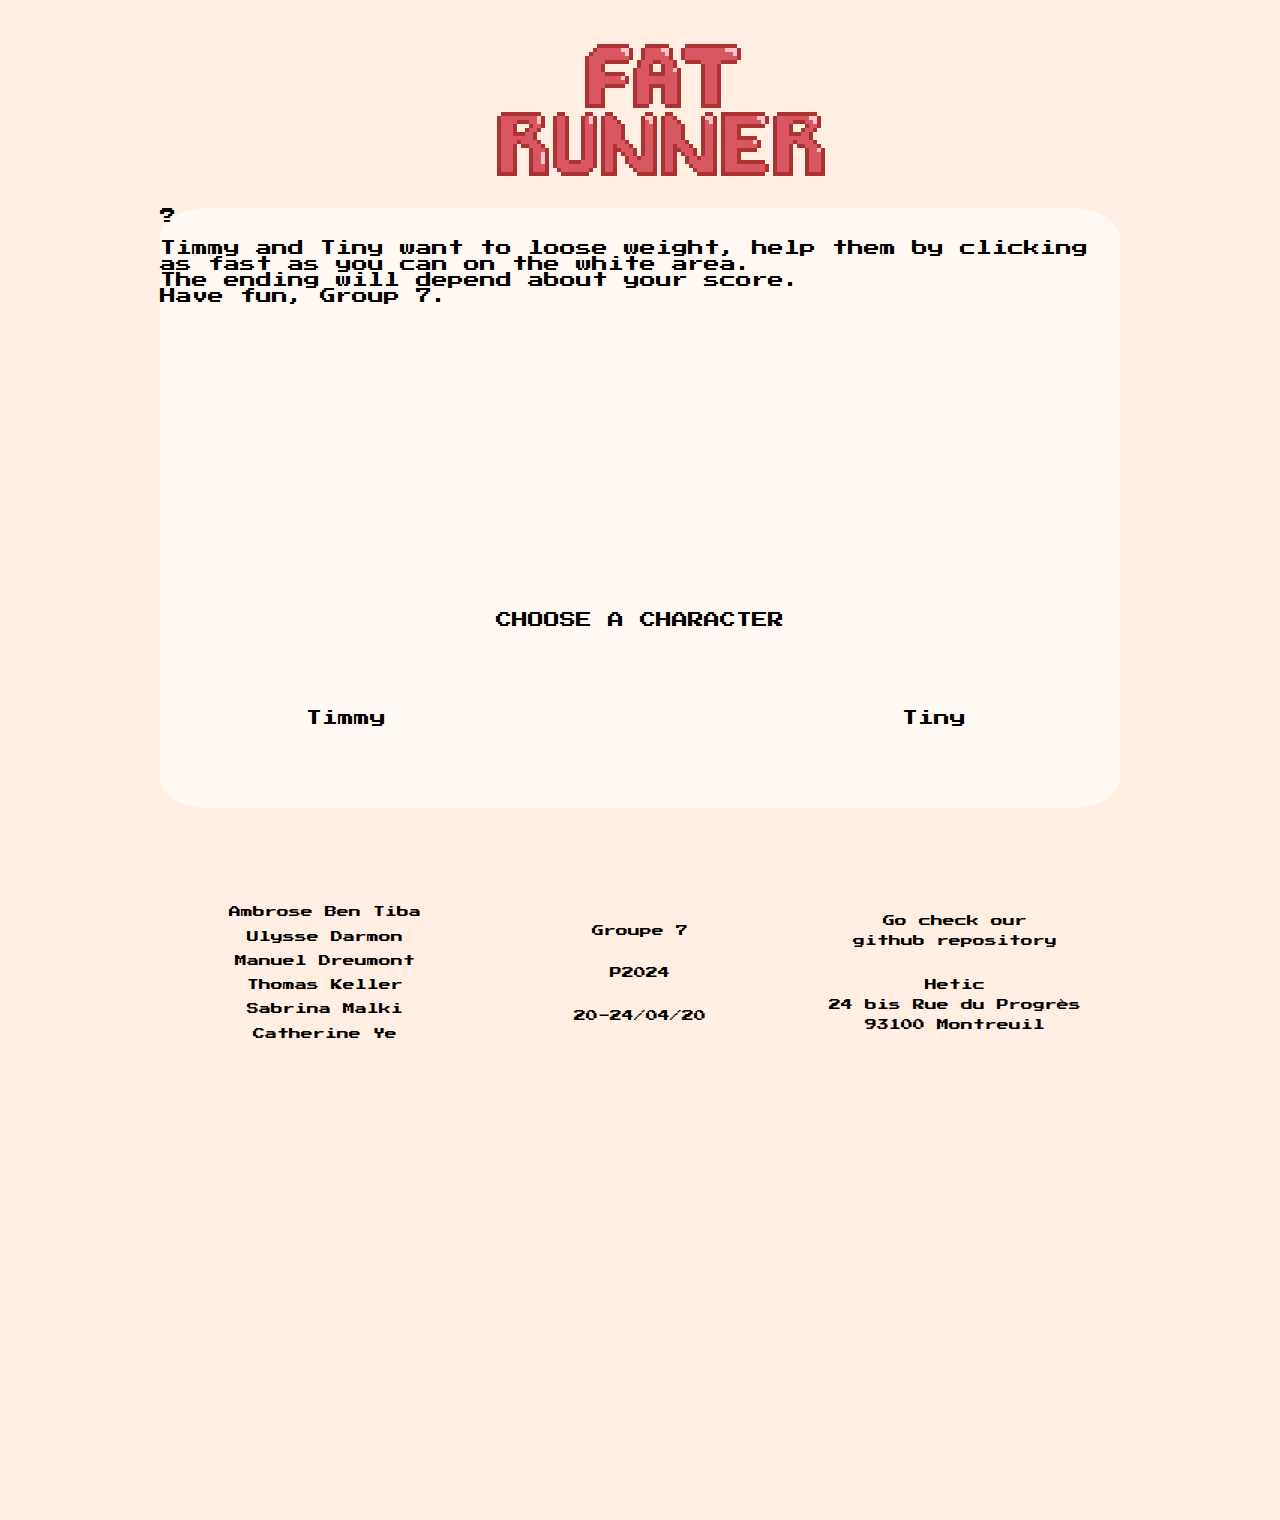
==== commit 524a8200: "Update index.html" ====
--- a/index.html
+++ b/index.html
@@ -13,6 +13,13 @@
             <a href="index.html"><img src="player_characters_SIJS/GIF/title_fatrunner.png" alt="logo du jeu Fat Runner"></a>
         </header>
         <main>
+            <div class="help">?
+                <p class="tuto">
+                    Timmy and Tiny want to loose weight, help them by clicking as fast as you can on the white area.<br>
+                    The ending will depend about your score.<br>
+                    Have fun, Group 7.
+                </p>
+            </div>
 <!-- FIRST PAGES-->
             <div id="first_page">
                 <div class="character">
@@ -30,7 +37,17 @@
 <!-- SECOND PAGE -->
             <div id="second_page" class="clickarea">
                 <a href="index.html" class="arrow"></a>
-                <p class="tutorial">Click to see the clicking area</p>
+                <a href="index.html" class="return">home</a>
+                <p class="tutorial">
+                    Clic to see the area
+                </p>
+                <div class="help">?
+                    <p class="tuto">
+                        Timmy and Tiny want to loose weight, help them by clicking as fast as you can on the white area.<br>
+                        The ending will depend on your score.<br>
+                        Have fun, Group 7.
+                    </p>
+                </div>
                 <div>
                     <img class="sport_boy" src="player_characters_SIJS/GIF/sport_boy.gif" alt="image de Timmy qui fait du sport">
                     <img class="sport_girl" src="player_characters_SIJS/GIF/sport_girl.gif" alt="image de Tiny qui fait du sport">
@@ -69,4 +86,4 @@
         </footer>
         <script src="script.js"></script>    
     </body>
-</html>+</html>
